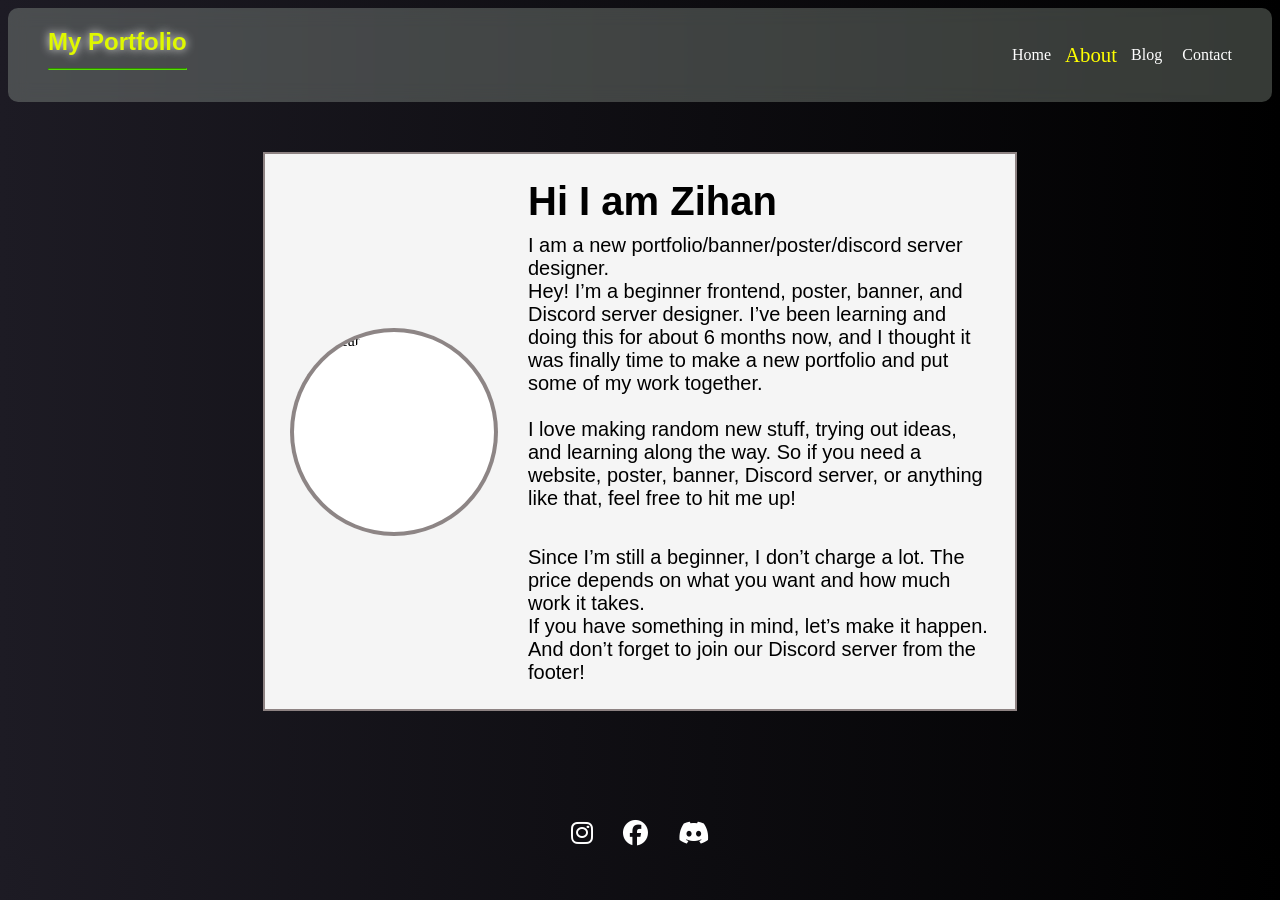
==== about.html @ cdcc2c6d "Add files via upload" ====
<!DOCTYPE html>
<html lang="en">
    <head>
        <link rel="stylesheet" href="about.css">
        <link rel="stylesheet" href="https://cdnjs.cloudflare.com/ajax/libs/font-awesome/6.7.2/css/all.min.css">
        <meta charset="UTF-8">
        <meta name="viewport" content="width=device-width, initial-scale=1.0">
        <title>Jegro's Portfolio | Home</title>
    </head>
    <body>
        <!--Header-->
        <nav class="navbar">
            <div class="logo">My Portfolio
                <hr style="border-color: rgb(85, 221, 6);">
                
            </div>
            <div class="nav-links">
                <a href="index.html">Home</a>
                <a href="about.html" class="active">About</a>
                <a href="blog.html">Blog</a>
                <a href="contact.html">Contact</a>
            </div>
        </nav>


        <div class="gallery">
            <div class="box">
                
                    
                <div class="circle">
                    <img src="https://images-ext-1.discordapp.net/external/NDLj_bdaDDVCjr_8q2tmy-_JD7Tx79rWDyh51DPIEfI/%3Fsize%3D4096/https/cdn.discordapp.com/avatars/1380516637958078497/3abe1cbf727a14dd50d281866b38349a.png?format=webp&quality=lossless&width=640&height=640" alt="ice bear">
                </div>
                
                
                 <div class="about-text">
                    <h2>Hi I am Zihan</h2>
                    <p>I am a new portfolio/banner/poster/discord server designer.</p>
                    <p>
                        Hey! I’m a beginner frontend, poster, banner, and Discord server designer. 
                        I’ve been learning and doing this for about 6 months now, 
                        and I thought it was finally time to make a new portfolio 
                        and put some of my work together.
                    <br>
                    <br>
                    
                    <p>I love making random new stuff, trying out ideas, and learning along the way. 
                        So if you need a website, poster, banner, Discord server, or anything like that,
                        feel free to hit me up!
                    </p>
                    <br>
                    <br>
                    <p>Since I’m still a beginner, I don’t charge a lot. 
                        The price depends on what you want and how much work it takes.
                    </p>
                    <p>If you have something in mind, let’s make it happen.
                        <br>
                    And don’t forget to join our Discord server from the footer!</p>


                        
                       
                    </p>
                </div>
                
            </div>
        </div>











        <br>
        <br>
        <br>
        <!--Footer-->

        <div class="footer">
        <a href="YOUR_INSTAGRAM_LINK">
            <i class="fa-brands fa-instagram"></i>
        </a>

        <a href="YOUR_FACEBOOK_LINK">
            <i class="fa-brands fa-facebook"></i>
        </a>

        <a href="YOUR_DISCORD_LINK">
            <i class="fa-brands fa-discord"></i>
        </a>
        </div>



    </body>
</html>
---- about.css ----
body{
    
    background: linear-gradient(to left, rgb(0, 0, 0), rgb(29, 27, 36));
    
}

h1{
    text-align: center;
    color: white;
    font-family: 'JetBrains Mono', monospace;
    font-size: 40px;
    
}
p{
    text-align: center;
    color: white;
    font-family: 'Lucida Sans', 'Lucida Sans Regular', 'Lucida Grande', 'Lucida Sans Unicode', Geneva, Verdana, sans-serif;
    font-size: 20px;
}

h2{
    text-align: center;
    color: white;
    font-family: 'JetBrains Mono', monospace;
    font-size: 35px;
}

.navbar{
    display: flex;
    justify-content: space-between;
    padding: 20px 40px;
    align-items: center;
    background-color: rgba(203, 216, 203, 0.267);
    border-radius: 10px;
    position: sticky;
    top: 0;
    z-index: 100;
    backdrop-filter: blur(10px);
}
.logo{
    font-family: 'Franklin Gothic Medium', 'Arial Narrow', Arial, sans-serif;
    font-size: 24px;
    font-weight: bold;
    justify-content: right;
    color: rgb(223, 248, 0);
    text-shadow: 0 0 10px white;
    transition: 0.1s ease;
    cursor: default;

}
.logo:hover{
    color: rgb(250, 250, 247);
    transform: scale(1.09);
}

.nav-links{
    display: flex;
    gap: 20px;
}

.nav-links a{
    text-decoration: none;
    color: white;
    transition: 0.1s ease;
}

.nav-links a:hover{
    color: Yellow;
    transform: scale(1.2);
}

.nav-links a:hover{
    color: Yellow;
}

.nav-links  a.active{
    color: Yellow;
    transform: scale(1.3);
}


.gallery{
    width: 100%;
    margin-top: 50px;
    display: flex;
    justify-content: center;
    gap: 30px;
    flex-wrap: wrap;
}

.box{
    background-color: whitesmoke;
    border: 2px solid rgba(90, 73, 73, 0.658);
    padding: 25px;
    width: 700px;

    display: flex;
    align-items: center;
    gap: 30px;
}
.box h2{
    font-family: 'Franklin Gothic Medium', 'Arial Narrow', Arial, sans-serif;
    font-size: 40px;
    color: black;
    
    
    
}
.box p{
    font-family: 'Franklin Gothic Medium', 'Arial Narrow', Arial, sans-serif;
    font-size: 20px;
}

.circle{
    width: 200px;
    height: 200px;
    background-color: white;
    border-radius: 50%;
    border: 4px solid rgba(17, 0, 0, 0.479);
    overflow: hidden;
    flex-shrink: 0;
    margin: 0;
    transition: 0.1s ease;
}
.circle:hover{
    transform: scale(1.09);
}
.circle img{
    width: 100%;
    height: 100%;
    object-fit: cover;
    border-radius: 50%;
    
    
}

.about-text{
    flex: 1;
}

.about-text h2{
    text-align: left;
    color: black;
    font-family: 'Franklin Gothic Medium', 'Arial Narrow', Arial, sans-serif;
    font-size: 40px;
    margin: 0 0 10px 0;
}

.about-text p{
    text-align: left;
    color: black;
    font-family: 'Franklin Gothic Medium', 'Arial Narrow', Arial, sans-serif;
    font-size: 20px;
    margin: 0;
}

.about-text a{
    text-align: left;
    text-decoration: none;
    color: purple;
    font-family: 'Franklin Gothic Medium', 'Arial Narrow', Arial, sans-serif ;
    font-size: 20px;
}

.about-text a:hover{
    color: rgb(138, 222, 135);
}


i {
    color: white;
    font-size: 25px;
}

i:hover {
    color: rgb(6, 21, 230);
}


/* Fotter */
.footer {
    width: 100%;
    margin-top: 50px;
    display: flex;
    justify-content: center;
    gap: 30px;
}

.footer a {
    color: white;
    font-size: 30px;
    text-decoration: none;
    transition: 0.2s;
}

.footer a:hover {
    color: yellow;
    transform: scale(1.15);
}
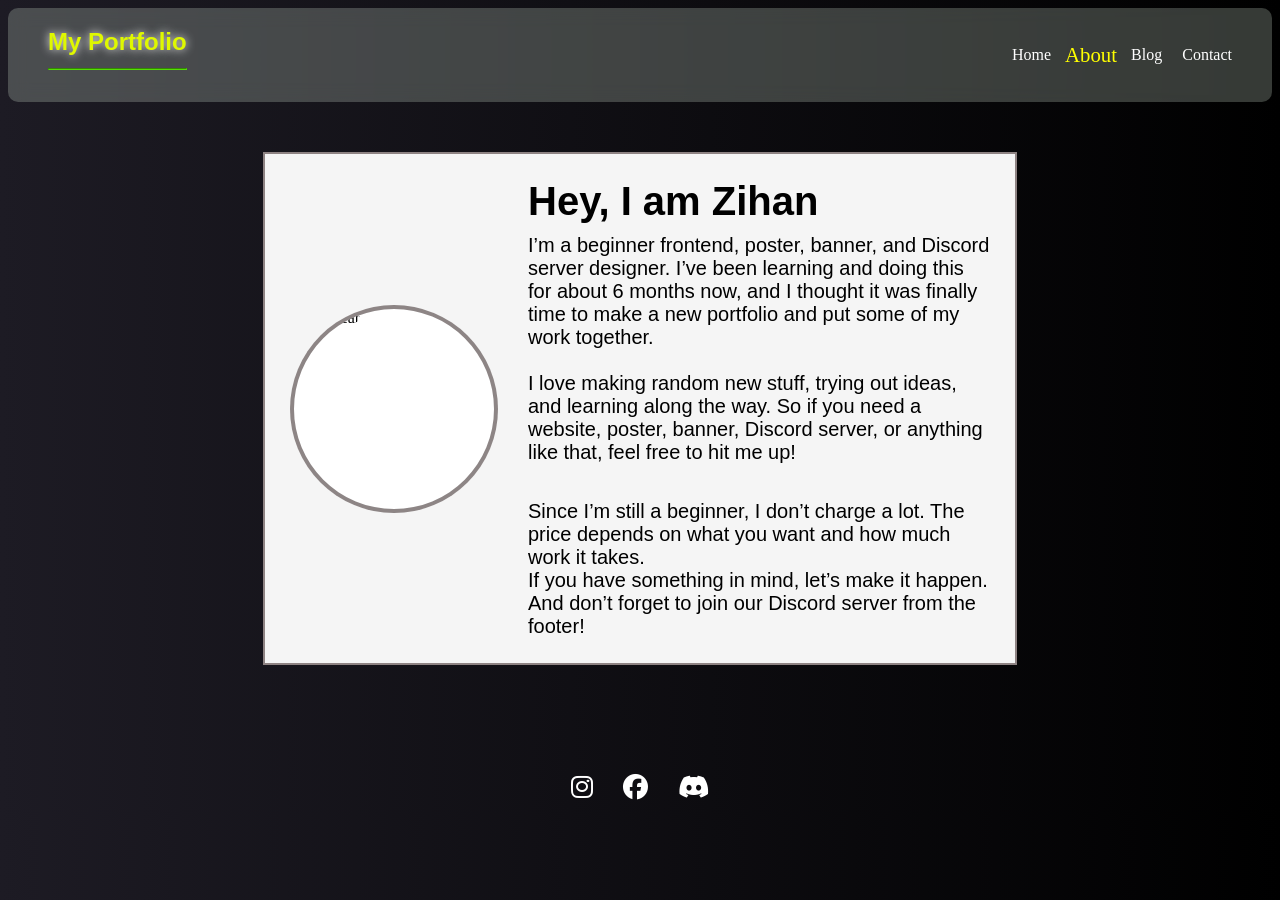
==== commit 4077e8a9: "Update about.html" ====
--- a/about.html
+++ b/about.html
@@ -5,7 +5,7 @@
         <link rel="stylesheet" href="https://cdnjs.cloudflare.com/ajax/libs/font-awesome/6.7.2/css/all.min.css">
         <meta charset="UTF-8">
         <meta name="viewport" content="width=device-width, initial-scale=1.0">
-        <title>Jegro's Portfolio | Home</title>
+        <title>Jegro's Portfolio | About</title>
     </head>
     <body>
         <!--Header-->
@@ -33,10 +33,10 @@
                 
                 
                  <div class="about-text">
-                    <h2>Hi I am Zihan</h2>
-                    <p>I am a new portfolio/banner/poster/discord server designer.</p>
+                    <h2>Hey, I am Zihan</h2>
+                    
                     <p>
-                        Hey! I’m a beginner frontend, poster, banner, and Discord server designer. 
+                        I’m a beginner frontend, poster, banner, and Discord server designer. 
                         I’ve been learning and doing this for about 6 months now, 
                         and I thought it was finally time to make a new portfolio 
                         and put some of my work together.
@@ -81,15 +81,15 @@
         <!--Footer-->
 
         <div class="footer">
-        <a href="YOUR_INSTAGRAM_LINK">
+        <a href="https://www.instagram.com/jegrovert/ target="blank">
             <i class="fa-brands fa-instagram"></i>
         </a>
 
-        <a href="YOUR_FACEBOOK_LINK">
+        <a href="https://www.facebook.com/profile.php?id=61575013555954" target="blank">
             <i class="fa-brands fa-facebook"></i>
         </a>
 
-        <a href="YOUR_DISCORD_LINK">
+        <a href="https://discord.gg/SRugRejWYy" target="blank">
             <i class="fa-brands fa-discord"></i>
         </a>
         </div>
@@ -97,4 +97,4 @@
 
 
     </body>
-</html>+</html>
